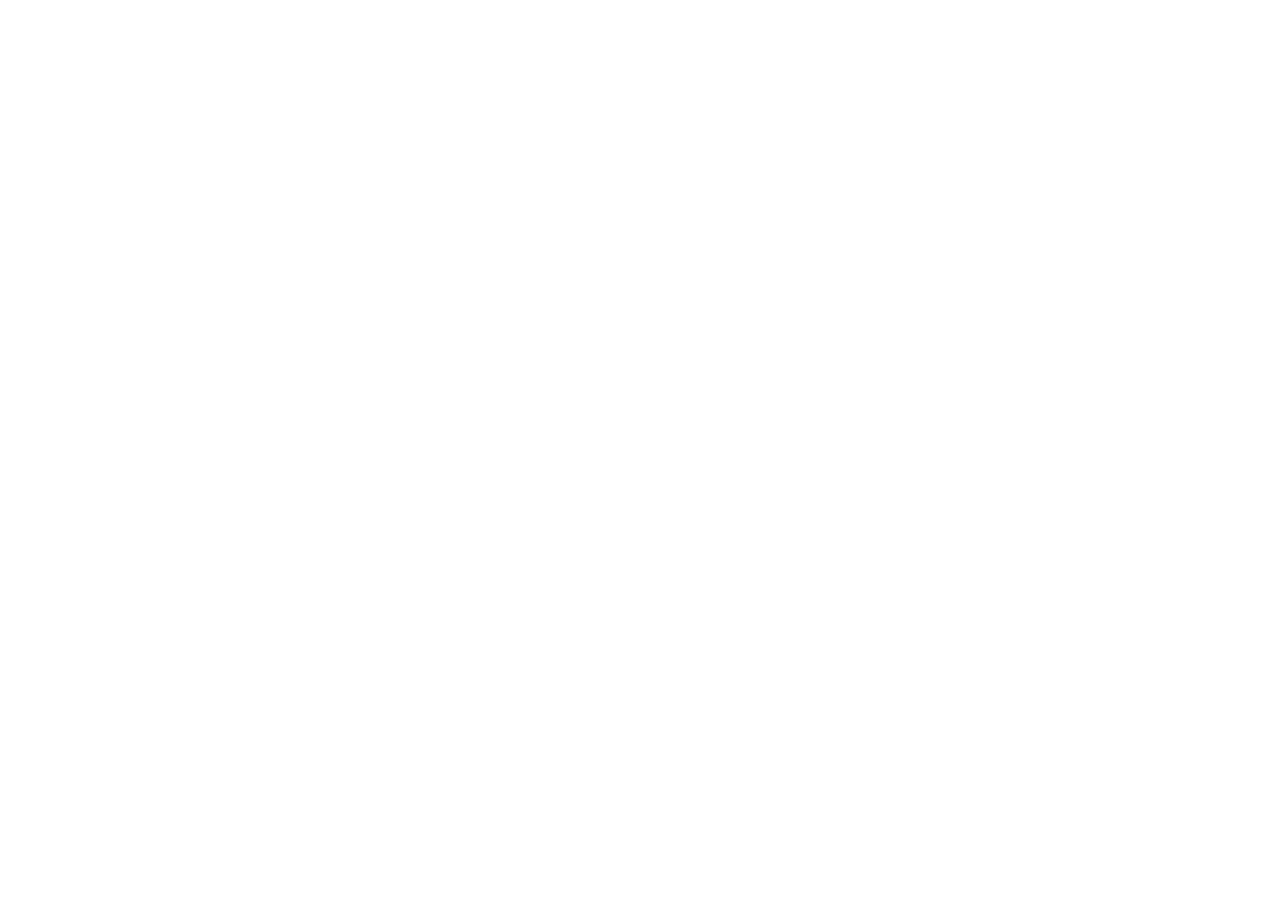
==== privacy.html @ 5579904c "new files for privacynpage" ====
<!DOCTYPE html>
<html lang="en">
<head>
    <meta charset="UTF-8">
    <meta name="viewport" content="width=device-width, initial-scale=1.0">
    <title>Privacy Policy</title>
    <link rel="stylesheet" href="./css/privacy.css">
    <link rel="stylesheet" href="./css/main.css">
</head>
<body>
    
</body>
</html>
---- css/main.css ----
* {
    box-sizing: border-box;
    padding: 0;
    margin: 0;
}
.margin_16{
    margin-bottom: 16px;
}
a {
    text-decoration: none;
}
.text_center{
    text-align: center;
}
.flexbox {
    display: flex;
    flex-wrap: wrap;
}

.container {
    width: 1280px;
    margin: auto;
}

header {
    min-width: 100%;
    width: 1440px;
    background-color: #232536;
    color: #FFFFFF;
}

.header_nav {
    justify-content: space-between;
    align-items: center;
    padding: 10px 0px;
}

.nav_btn {
    font-family: Sen;
    font-size: 18px;
    font-style: normal;
    font-weight: 700;
    line-height: 24px;
    color: #232536;
    background-color: #FFFFFF;
    padding: 16px 48px;
    border: none;
}

.links>a {
    margin-right: 24px;
    font-family: Inter;
    font-size: 16px;
    font-style: normal;
    font-weight: 400;
    line-height: 28px;
    color: #FFFFFF;
}
.read_more{
    padding: 16px 48px;
    background-color: #FFD050;
    color: #232536;
    font-family: Sen;
    font-size: 18px;
    font-style: normal;
    font-weight: 700;
    line-height: 24px;
    border: none;
}
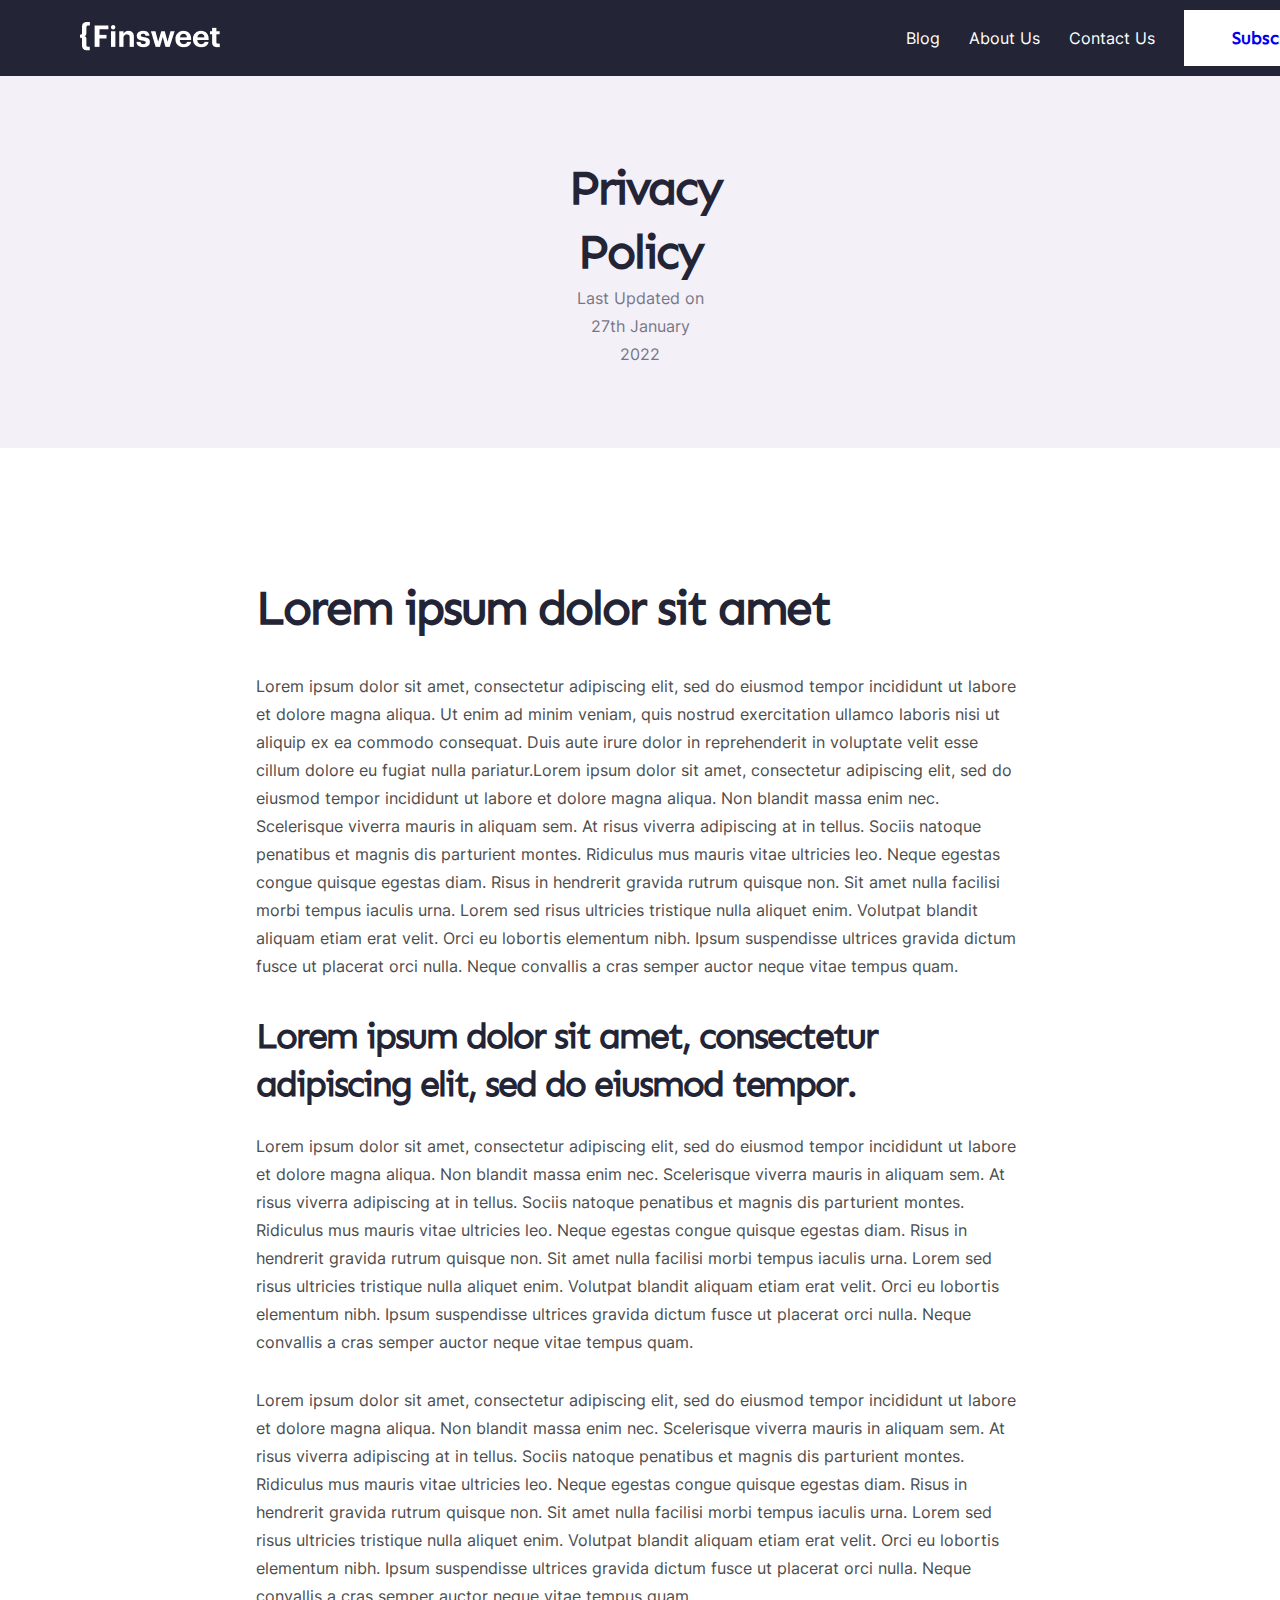
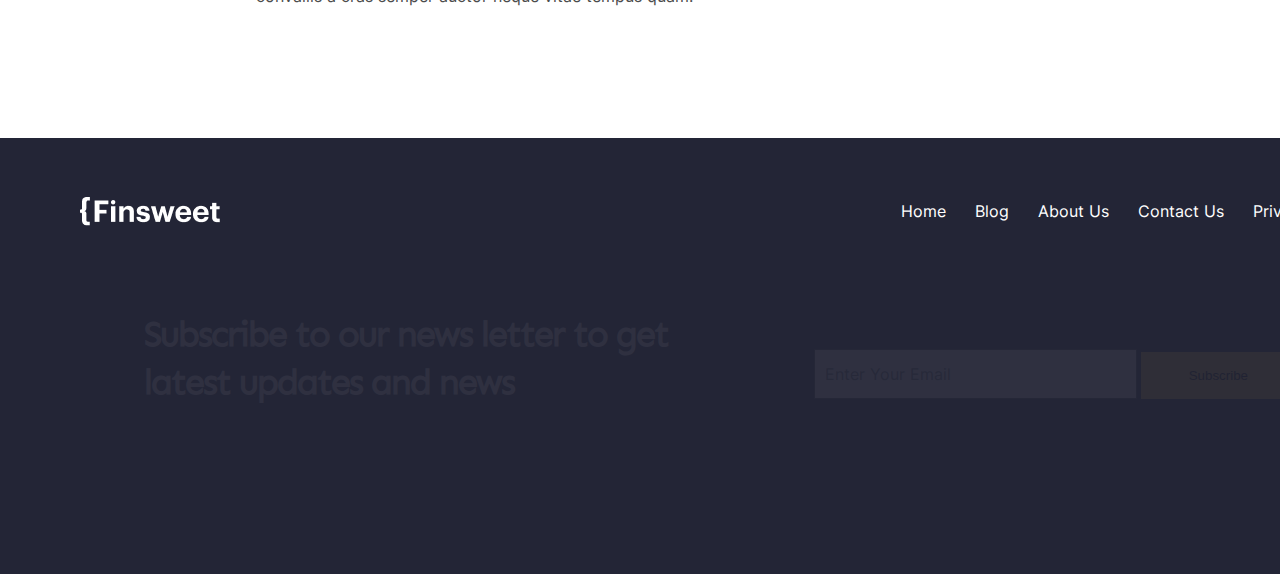
==== commit e1372b04: "privacy files and main css updates" ====
--- a/privacy.html
+++ b/privacy.html
@@ -1,13 +1,144 @@
 <!DOCTYPE html>
 <html lang="en">
+
 <head>
     <meta charset="UTF-8">
     <meta name="viewport" content="width=device-width, initial-scale=1.0">
     <title>Privacy Policy</title>
     <link rel="stylesheet" href="./css/privacy.css">
     <link rel="stylesheet" href="./css/main.css">
+    <link rel="stylesheet" href="./fonts/fonts/inter/stylesheet.css">
+    <link rel="stylesheet" href="./fonts/fonts/Sen/stylesheet.css">
 </head>
+
 <body>
-    
+    <div class="main">
+        <header>
+            <div class="container">
+                <nav class="header_nav flexbox">
+                    <div class="logo">
+                        <a href="">
+                            <img src="./images/main images/Logo.png" alt="Logo Image">
+                        </a>
+                    </div>
+                    <div class="links">
+                        <a href="#">
+                            Blog
+                        </a>
+                        <a href="#">
+                            About Us
+                        </a>
+                        <a href="#">
+                            Contact Us
+                        </a>
+                        <button class="nav_btn">
+                            <a href="#">
+                                Subscribe
+                            </a>
+                        </button>
+                    </div>
+                </nav>
+            </div>
+        </header>
+        <main>
+            <section id="section1">
+                <div class="title">
+                    <h1>Privacy Policy</h1>
+                    <p>Last Updated on 27th January 2022</p>
+                </div>
+            </section>
+            <section id="section2">
+                <div class="privacy_container">
+                    <h2>Lorem ipsum dolor sit amet</h3>
+                        <p id="first">Lorem ipsum dolor sit amet, consectetur adipiscing elit,
+                            sed do eiusmod tempor incididunt ut labore et dolore
+                            magna aliqua. Ut enim ad minim veniam, quis nostrud exercitation
+                            ullamco laboris nisi ut aliquip ex ea commodo consequat.
+                            Duis aute irure dolor in reprehenderit in voluptate velit
+                            esse cillum dolore eu fugiat nulla pariatur.Lorem ipsum dolor
+                            sit amet, consectetur adipiscing elit, sed do eiusmod tempor
+                            incididunt ut labore et dolore magna aliqua. Non blandit massa
+                            enim nec. Scelerisque viverra mauris in aliquam sem. At risus
+                            viverra adipiscing at in tellus. Sociis natoque penatibus et
+                            magnis dis parturient montes. Ridiculus mus mauris vitae
+                            ultricies leo. Neque egestas congue quisque egestas diam.
+                            Risus in hendrerit gravida rutrum quisque non. Sit amet nulla
+                            facilisi morbi tempus iaculis urna. Lorem sed risus ultricies
+                            tristique nulla aliquet enim. Volutpat blandit aliquam etiam erat
+                            velit. Orci eu lobortis elementum nibh. Ipsum suspendisse
+                            ultrices gravida dictum fusce ut placerat orci nulla. Neque
+                            convallis a cras semper auctor neque vitae tempus quam.
+                        </p>
+                        <h3>
+                            Lorem ipsum dolor sit amet, consectetur adipiscing elit, sed do eiusmod tempor.
+                        </h3>
+                        <div class="second">
+                            <p id="second">
+                                Lorem ipsum dolor sit amet, consectetur adipiscing elit,
+                                sed do eiusmod tempor incididunt ut labore et dolore magna
+                                aliqua. Non blandit massa enim nec. Scelerisque viverra
+                                mauris in aliquam sem. At risus viverra adipiscing at in
+                                tellus. Sociis natoque penatibus et magnis dis parturient
+                                montes. Ridiculus mus mauris vitae ultricies leo. Neque
+                                egestas congue quisque egestas diam. Risus in hendrerit
+                                gravida rutrum quisque non. Sit amet nulla facilisi morbi
+                                tempus iaculis urna. Lorem sed risus ultricies tristique
+                                nulla aliquet enim. Volutpat blandit aliquam etiam erat
+                                velit. Orci eu lobortis elementum nibh. Ipsum suspendisse
+                                ultrices gravida dictum fusce ut placerat orci nulla. Neque
+                                convallis a cras semper auctor neque vitae tempus quam.
+                            </p>
+                            <p id="third">
+                                Lorem ipsum dolor sit amet, consectetur adipiscing elit, sed do eiusmod tempor
+                                incididunt ut labore et dolore magna aliqua. Non blandit massa enim nec. Scelerisque
+                                viverra mauris in aliquam sem. At risus viverra adipiscing at in tellus. Sociis natoque
+                                penatibus et magnis dis parturient montes. Ridiculus mus mauris vitae ultricies leo.
+                                Neque egestas congue quisque egestas diam. Risus in hendrerit gravida rutrum quisque
+                                non. Sit amet nulla facilisi morbi tempus iaculis urna. Lorem sed risus ultricies
+                                tristique nulla aliquet enim. Volutpat blandit aliquam etiam erat velit. Orci eu
+                                lobortis elementum nibh. Ipsum suspendisse ultrices gravida dictum fusce ut placerat
+                                orci nulla. Neque convallis a cras semper auctor neque vitae tempus quam.
+                            </p>
+                        </div>
+                </div>
+            </section>
+        </main>
+        <footer>
+            <div class="container">
+                <div class="flexbox footer">
+                    <div>                
+                        <img src="./images/main images/Logo.png" alt="Logo image">
+                    </div>
+                    <div>
+                        <a href="#">
+                            Home
+                        </a>
+                        <a href="#">
+                            Blog
+                        </a>
+                        <a href="#">
+                            About Us
+                        </a>
+                        <a href="#">
+                            Contact Us
+                        </a>
+                        <a href="#">
+                            Privacy Policy
+                        </a>
+                    </div>
+                </div>
+                <div class="footer_content flexbox">
+                    <h2>
+                        Subscribe to our news letter to get latest updates and news
+                    </h2>
+                    <form action="">
+                            <input type="email" placeholder="Enter Your Email">
+                        <button class="f_btn">Subscribe</button>
+                    </form>
+                </div>
+            </div>
+        </footer>
+    </div>
 </body>
+
 </html>--- a/css/privacy.css
+++ b/css/privacy.css
@@ -0,0 +1,88 @@
+.title {
+    padding: 80px 569px;
+    background-color: #F4F0F8;
+}
+
+h1 {
+    color: #232536;
+    text-align: center;
+    font-family: Sen;
+    font-size: 48px;
+    font-style: normal;
+    font-weight: 700;
+    line-height: 64px;
+    letter-spacing: -2px;
+}
+
+.title>p {
+    color: #232536;
+    text-align: center;
+    font-family: Inter;
+    font-size: 16px;
+    font-style: normal;
+    font-weight: 400;
+    line-height: 28px;
+    opacity: 0.6;
+}
+
+.privacy_container {
+    width: 768px;
+    ;
+    margin: auto;
+    padding: 128px 0px;
+}
+
+h2 {
+    color: #232536;
+    font-family: Sen;
+    font-size: 48px;
+    font-style: normal;
+    font-weight: 700;
+    line-height: 64px;
+    letter-spacing: -2px;
+    margin-bottom: 32px;
+}
+
+#first {
+    color: #4C4C4C;
+    font-family: Inter;
+    font-size: 16px;
+    font-style: normal;
+    font-weight: 400;
+    line-height: 28px;
+    margin-bottom: 32px;
+
+}
+
+h3 {
+    color: #232536;
+    font-family: Sen;
+    font-size: 36px;
+    font-style: normal;
+    font-weight: 700;
+    line-height: 48px;
+    letter-spacing: -2px;
+}
+
+.second {
+    margin-top: 24px;
+}
+
+#second {
+    color: #4C4C4C;
+    font-family: Inter;
+    font-size: 16px;
+    font-style: normal;
+    font-weight: 400;
+    line-height: 28px;
+}
+
+#third {
+    margin-top: 30px;
+    color: #4C4C4C;
+    font-family: Inter;
+    font-size: 16px;
+    font-style: normal;
+    font-weight: 400;
+    line-height: 28px;
+}--- a/css/main.css
+++ b/css/main.css
@@ -3,15 +3,19 @@
     padding: 0;
     margin: 0;
 }
-.margin_16{
+
+.margin_16 {
     margin-bottom: 16px;
 }
+
 a {
     text-decoration: none;
 }
-.text_center{
+
+.text_center {
     text-align: center;
 }
+
 .flexbox {
     display: flex;
     flex-wrap: wrap;
@@ -56,7 +60,8 @@
     line-height: 28px;
     color: #FFFFFF;
 }
-.read_more{
+
+.read_more {
     padding: 16px 48px;
     background-color: #FFD050;
     color: #232536;
@@ -68,4 +73,58 @@
     border: none;
 }
 
+footer {
+    padding: 59px 80px 56px 80px;
+    background: #232536;
+}
 
+.footer {
+    justify-content: space-between;
+}
+
+.footer>div>a {
+    color: #FFF;
+    font-family: Inter;
+    font-size: 16px;
+    font-style: normal;
+    font-weight: 400;
+    line-height: 28px;
+    margin-left: 24px;
+}
+
+.footer_content {
+    padding: 80px 64px;
+    align-items: center;
+    justify-content: space-between;
+    background-color: #232536;
+    opacity: 0.05;
+}
+
+.footer_content>h2 {
+    width: 562px;
+    color: #FFF;
+    font-family: Sen;
+    font-size: 36px;
+    font-style: normal;
+    font-weight: 700;
+    line-height: 48px;
+    letter-spacing: -2px;
+}
+
+input {
+    width: 323px;
+    padding: 10px;
+    color: #6D6E76;
+    font-family: Inter;
+    font-size: 16px;
+    font-style: normal;
+    font-weight: 400;
+    line-height: 28px;
+    border: 1px solid #4C4C4C;
+}
+
+.f_btn {
+    padding: 16px 48px;
+    background: #FFD050;
+    border: none;
+}--- a/fonts/fonts/inter/stylesheet.css
+++ b/fonts/fonts/inter/stylesheet.css
@@ -0,0 +1,9 @@
+@font-face {
+    font-family: 'Inter';
+    src: url('Inter-Regular.woff2') format('woff2'),
+        url('Inter-Regular.woff') format('woff');
+    font-weight: normal;
+    font-style: normal;
+    font-display: swap;
+}
+
--- a/fonts/fonts/Sen/stylesheet.css
+++ b/fonts/fonts/Sen/stylesheet.css
@@ -0,0 +1,9 @@
+@font-face {
+    font-family: 'Sen';
+    src: url('Sen-Regular.woff2') format('woff2'),
+        url('Sen-Regular.woff') format('woff');
+    font-weight: normal;
+    font-style: normal;
+    font-display: swap;
+}
+
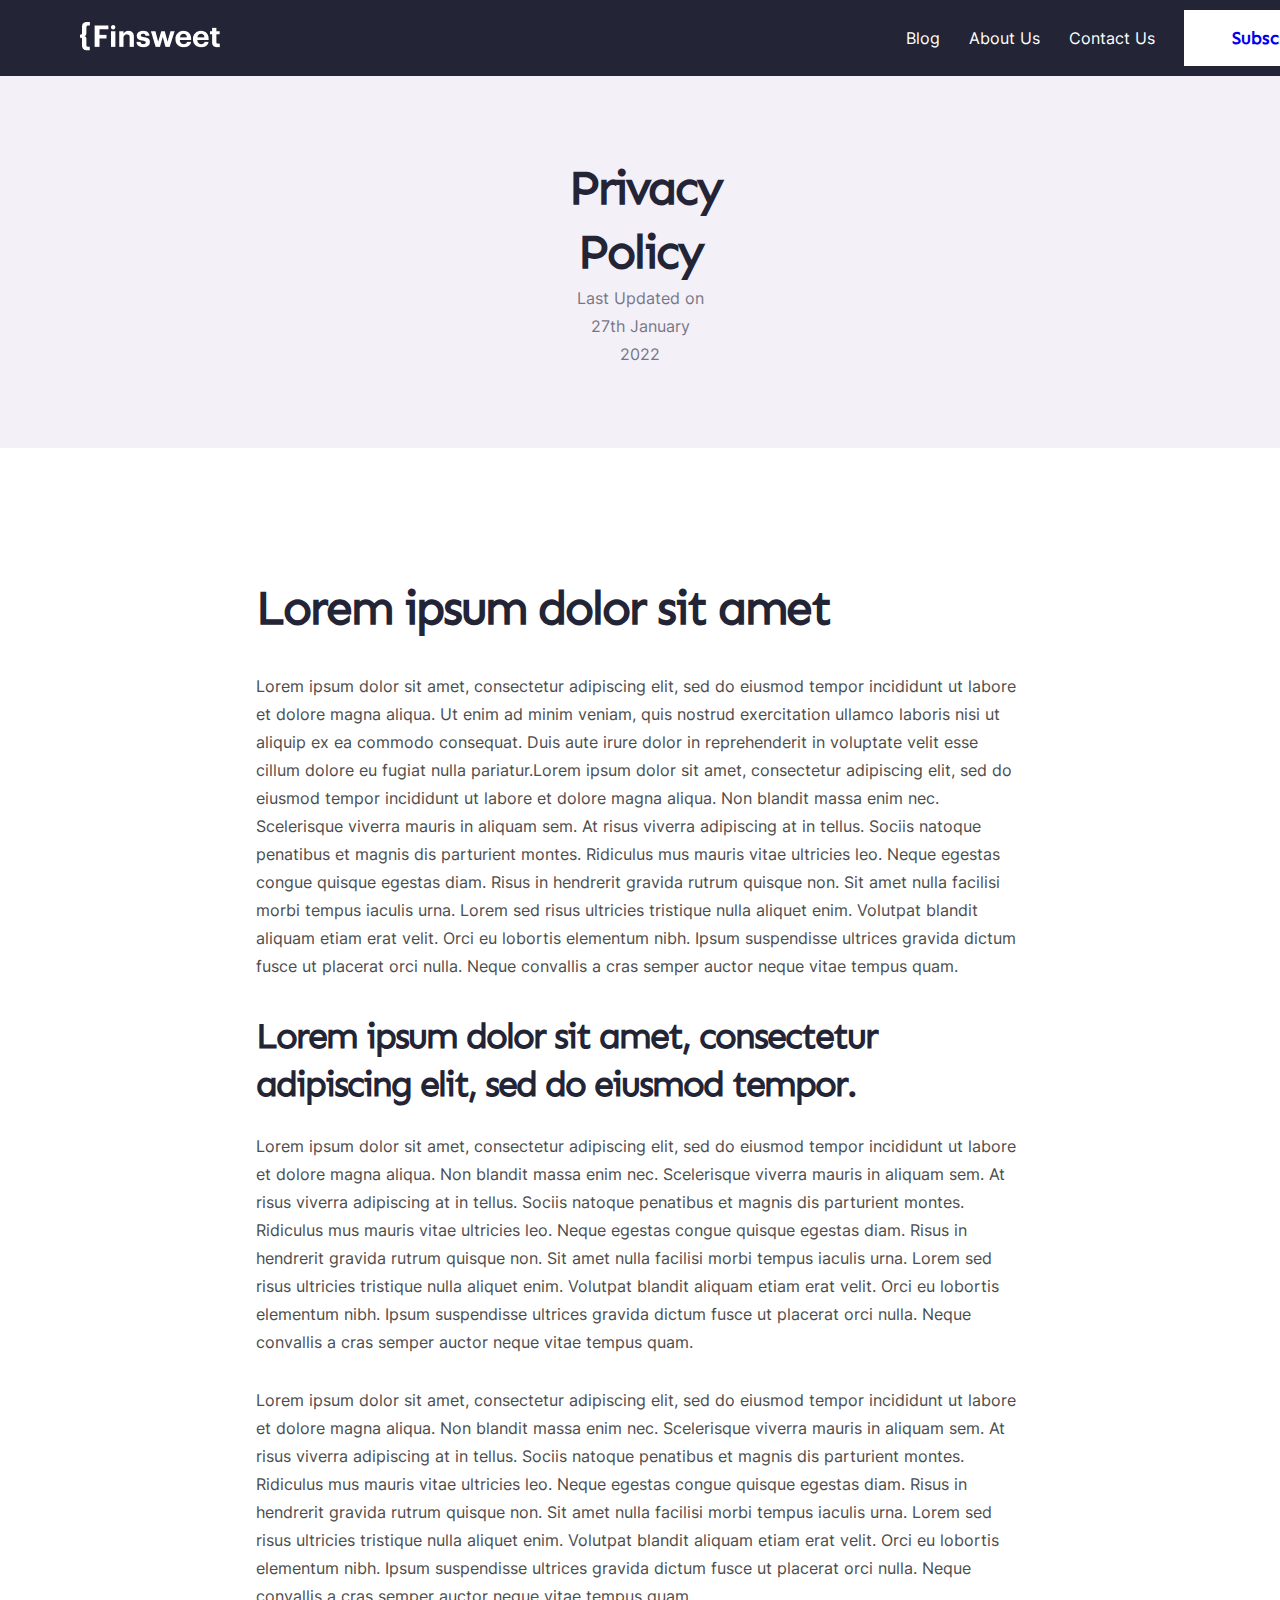
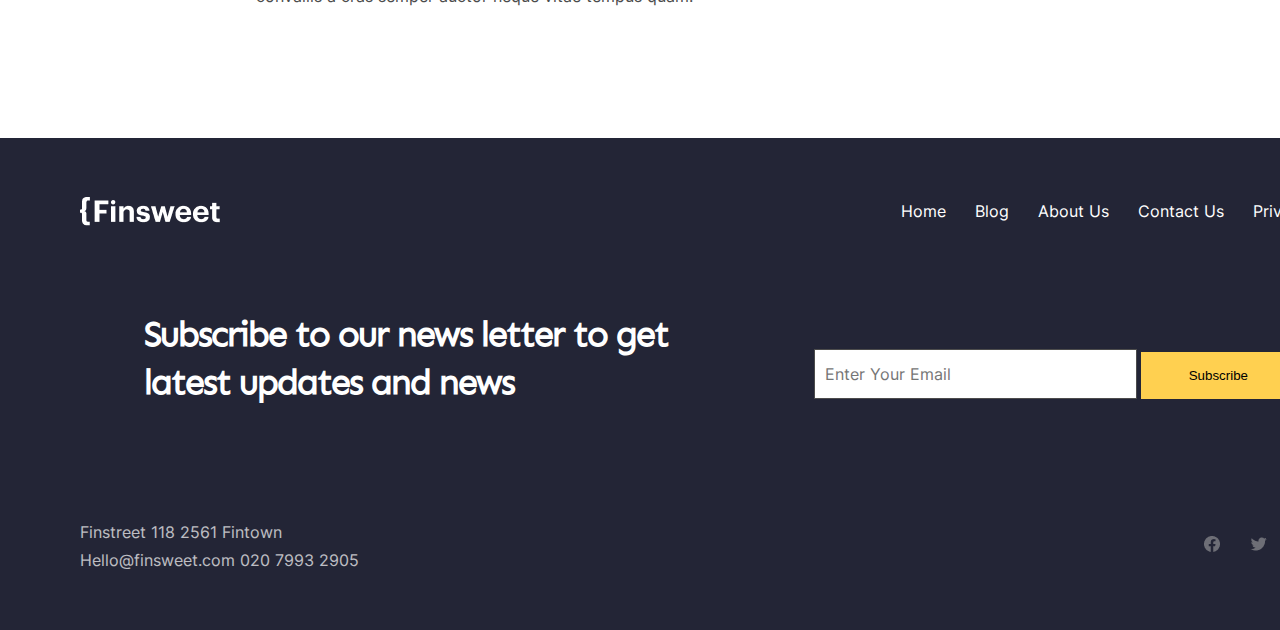
==== commit e71dd4ce: "main css is succesful ended" ====
--- a/privacy.html
+++ b/privacy.html
@@ -106,7 +106,7 @@
         <footer>
             <div class="container">
                 <div class="flexbox footer">
-                    <div>                
+                    <div>
                         <img src="./images/main images/Logo.png" alt="Logo image">
                     </div>
                     <div>
@@ -132,9 +132,37 @@
                         Subscribe to our news letter to get latest updates and news
                     </h2>
                     <form action="">
-                            <input type="email" placeholder="Enter Your Email">
+                        <input type="email" placeholder="Enter Your Email">
                         <button class="f_btn">Subscribe</button>
                     </form>
+                </div>
+                <div id="links" class="flexbox">
+                    <div class="privacy">
+                        <p>Finstreet 118 2561 Fintown</p>
+                        <p>Hello@finsweet.com 020 7993 2905</p>
+                    </div>
+                    <div class="social_links">
+                        <div>
+                            <a href="#">
+                                <img src="images/main images/fb.png" alt="">
+                            </a>
+                        </div>
+                        <div>
+                            <a href="#">
+                                <img src="images/main images/twitter.png" alt="">
+                            </a>
+                        </div>
+                        <div>
+                            <a href="#">
+                                <img src="images/main images/instagram.png" alt="">
+                            </a>
+                        </div>
+                        <div>
+                            <a href="#">
+                                <img src="images/main images/linkedin.png" alt="">
+                            </a>
+                        </div>
+                    </div>
                 </div>
             </div>
         </footer>
--- a/css/main.css
+++ b/css/main.css
@@ -97,7 +97,6 @@
     align-items: center;
     justify-content: space-between;
     background-color: #232536;
-    opacity: 0.05;
 }
 
 .footer_content>h2 {
@@ -127,4 +126,23 @@
     padding: 16px 48px;
     background: #FFD050;
     border: none;
-}+}
+#links{
+    justify-content: space-between;
+    align-items: center;
+}
+.privacy>p{
+    justify-content: space-between;
+    color:  #FFF;
+font-family: Inter;
+font-size: 16px;
+font-style: normal;
+font-weight: 400;
+line-height: 28px; 
+opacity: 0.7;
+}
+
+#links>.social_links>div{
+    display: inline-block;
+    margin-left: 26px;
+}
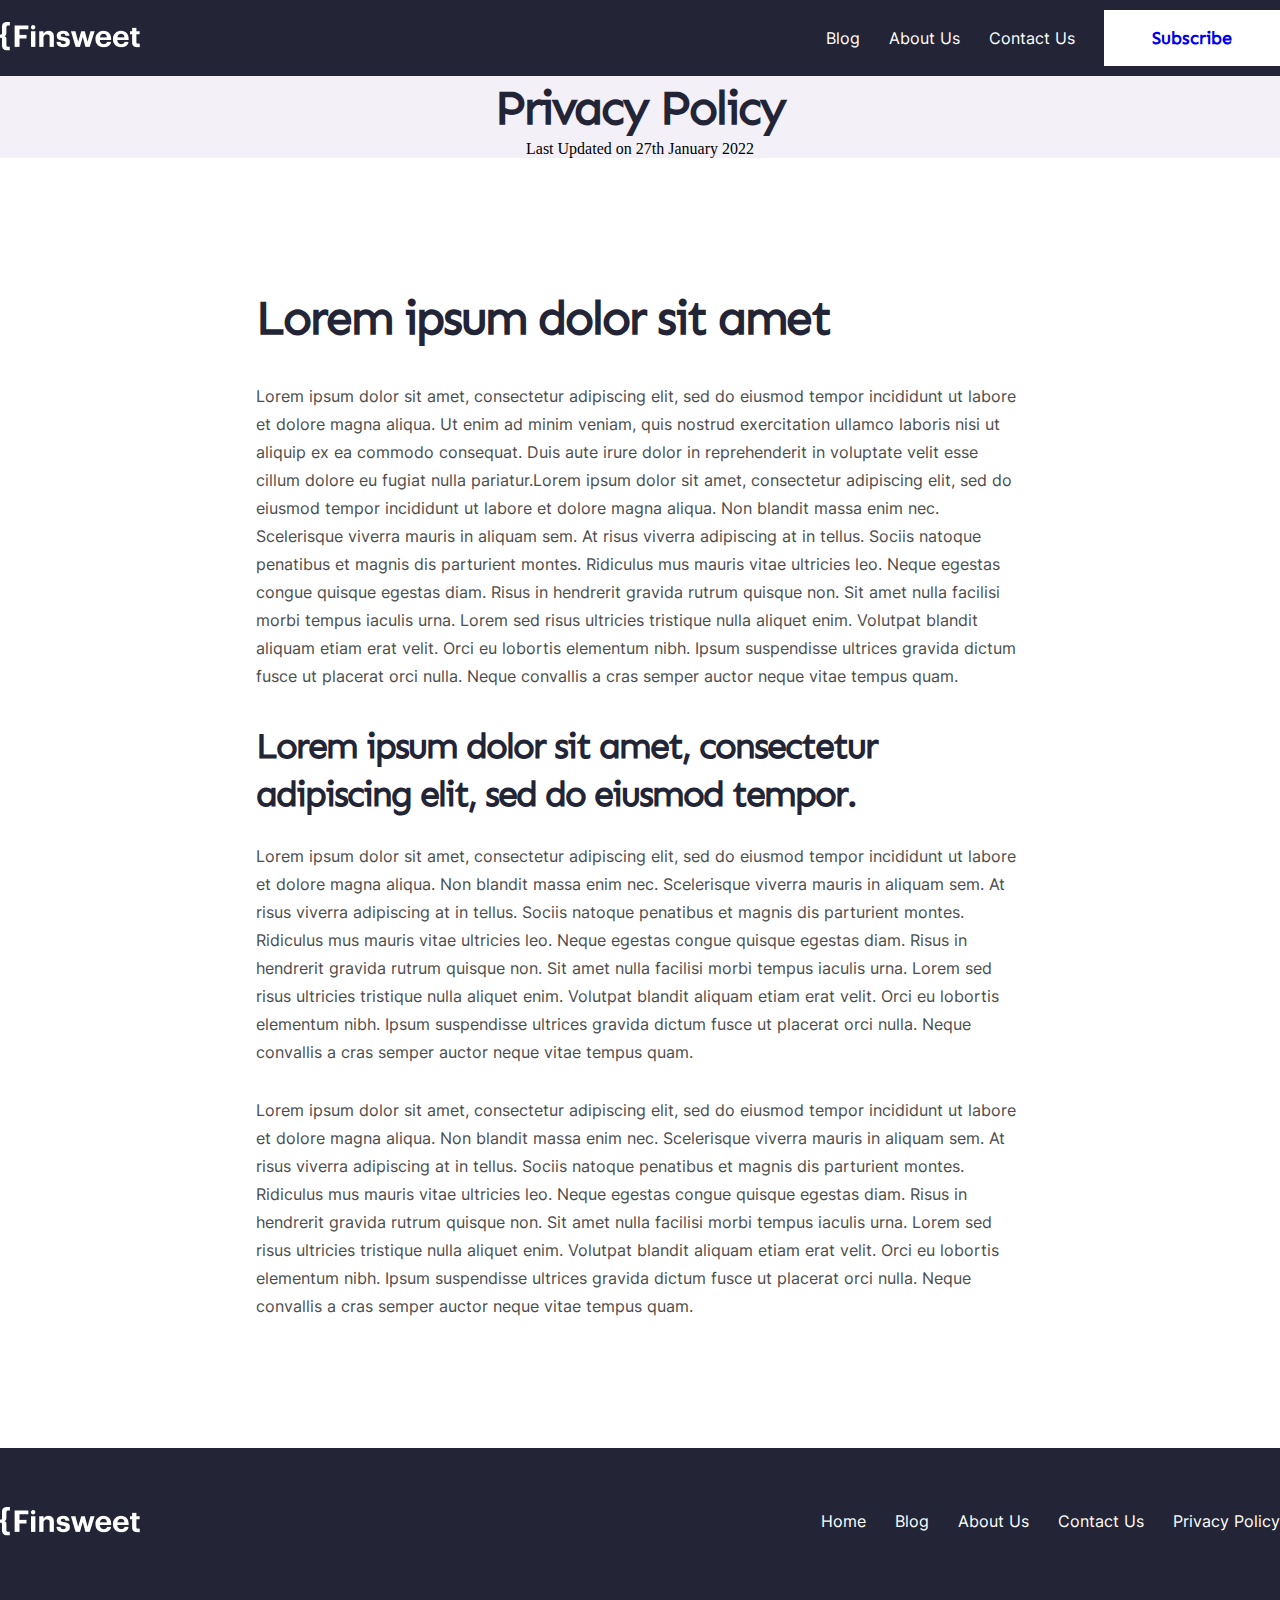
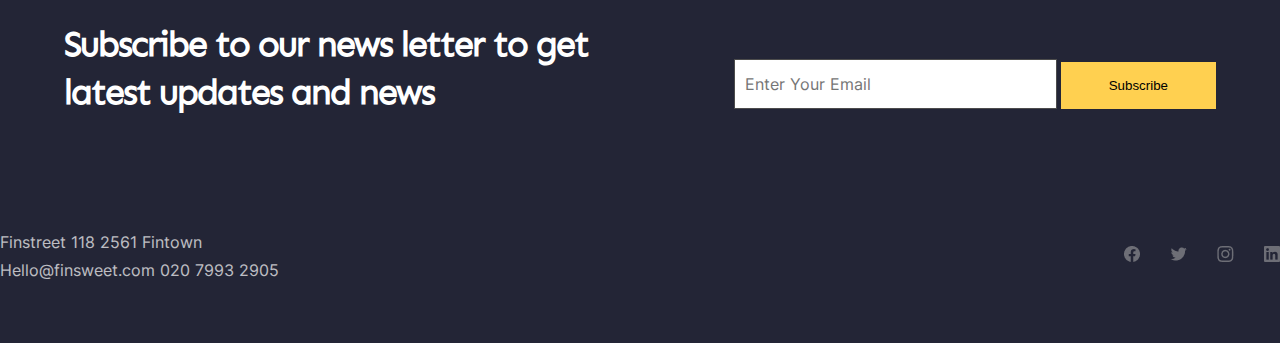
==== commit efb3bd1b: "added contact page folders" ====
--- a/privacy.html
+++ b/privacy.html
@@ -43,8 +43,10 @@
         <main>
             <section id="section1">
                 <div class="title">
-                    <h1>Privacy Policy</h1>
-                    <p>Last Updated on 27th January 2022</p>
+                    <div class="container">
+                        <h1>Privacy Policy</h1>
+                        <p>Last Updated on 27th January 2022</p>
+                    </div>
                 </div>
             </section>
             <section id="section2">
--- a/css/privacy.css
+++ b/css/privacy.css
@@ -1,8 +1,9 @@
 .title {
-    padding: 80px 569px;
     background-color: #F4F0F8;
 }
-
+.title>.container{
+    text-align: center;
+}
 h1 {
     color: #232536;
     text-align: center;
--- a/css/main.css
+++ b/css/main.css
@@ -27,8 +27,7 @@
 }
 
 header {
-    min-width: 100%;
-    width: 1440px;
+    width: 100%;
     background-color: #232536;
     color: #FFFFFF;
 }
@@ -74,7 +73,7 @@
 }
 
 footer {
-    padding: 59px 80px 56px 80px;
+    padding: 59px 0;
     background: #232536;
 }
 
